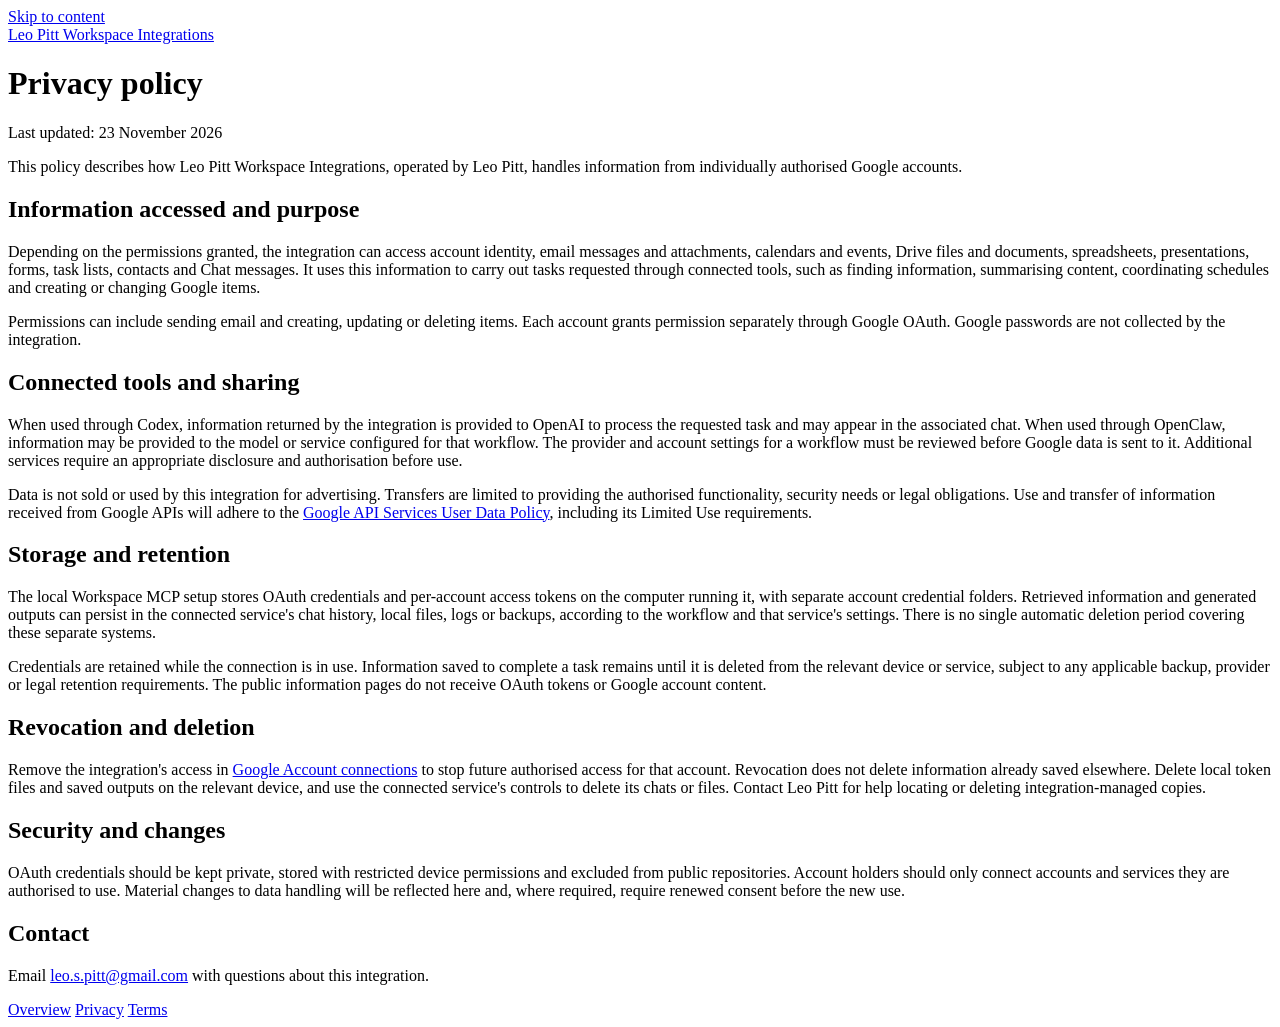
==== docroot/app/public/workspace-integrations/privacy/index.html @ f3321ee7 "Add static Workspace integration information pages" ====
<!doctype html>
<html lang="en">
<head>
  <meta charset="utf-8">
  <meta name="viewport" content="width=device-width, initial-scale=1">
  <title>Privacy policy | Leo Pitt Workspace Integrations</title>
  <meta name="description" content="Privacy policy for Leo Pitt Workspace Integrations.">
  <link rel="canonical" href="https://www.leopitt.co.uk/workspace-integrations/privacy/">
  <link rel="stylesheet" href="/workspace-integrations/styles.css">
</head>
<body>
  <a class="skip-link" href="#main">Skip to content</a>
  <header><a href="/workspace-integrations/">Leo Pitt Workspace Integrations</a></header>
  <main id="main">
    <h1>Privacy policy</h1>
    <p class="updated">Last updated: 23 November 2026</p>
    <p>This policy describes how Leo Pitt Workspace Integrations, operated by Leo Pitt, handles information from individually authorised Google accounts.</p>
<h2>Information accessed and purpose</h2><p>Depending on the permissions granted, the integration can access account identity, email messages and attachments, calendars and events, Drive files and documents, spreadsheets, presentations, forms, task lists, contacts and Chat messages. It uses this information to carry out tasks requested through connected tools, such as finding information, summarising content, coordinating schedules and creating or changing Google items.</p>
<p>Permissions can include sending email and creating, updating or deleting items. Each account grants permission separately through Google OAuth. Google passwords are not collected by the integration.</p>
<h2>Connected tools and sharing</h2><p>When used through Codex, information returned by the integration is provided to OpenAI to process the requested task and may appear in the associated chat. When used through OpenClaw, information may be provided to the model or service configured for that workflow. The provider and account settings for a workflow must be reviewed before Google data is sent to it. Additional services require an appropriate disclosure and authorisation before use.</p>
<p>Data is not sold or used by this integration for advertising. Transfers are limited to providing the authorised functionality, security needs or legal obligations. Use and transfer of information received from Google APIs will adhere to the <a href="https://developers.google.com/terms/api-services-user-data-policy">Google API Services User Data Policy</a>, including its Limited Use requirements.</p>
<h2>Storage and retention</h2><p>The local Workspace MCP setup stores OAuth credentials and per-account access tokens on the computer running it, with separate account credential folders. Retrieved information and generated outputs can persist in the connected service's chat history, local files, logs or backups, according to the workflow and that service's settings. There is no single automatic deletion period covering these separate systems.</p>
<p>Credentials are retained while the connection is in use. Information saved to complete a task remains until it is deleted from the relevant device or service, subject to any applicable backup, provider or legal retention requirements. The public information pages do not receive OAuth tokens or Google account content.</p>
<h2>Revocation and deletion</h2><p>Remove the integration's access in <a href="https://myaccount.google.com/connections">Google Account connections</a> to stop future authorised access for that account. Revocation does not delete information already saved elsewhere. Delete local token files and saved outputs on the relevant device, and use the connected service's controls to delete its chats or files. Contact Leo Pitt for help locating or deleting integration-managed copies.</p>
<h2>Security and changes</h2><p>OAuth credentials should be kept private, stored with restricted device permissions and excluded from public repositories. Account holders should only connect accounts and services they are authorised to use. Material changes to data handling will be reflected here and, where required, require renewed consent before the new use.</p>
    <h2>Contact</h2>
    <p>Email <a href="mailto:leo.s.pitt@gmail.com">leo.s.pitt@gmail.com</a> with questions about this integration.</p>
  </main>
  <footer><nav aria-label="Integration information">
    <a href="/workspace-integrations/">Overview</a>
    <a href="/workspace-integrations/privacy/" aria-current="page">Privacy</a>
    <a href="/workspace-integrations/terms/">Terms</a>
  </nav></footer>
</body>
</html>
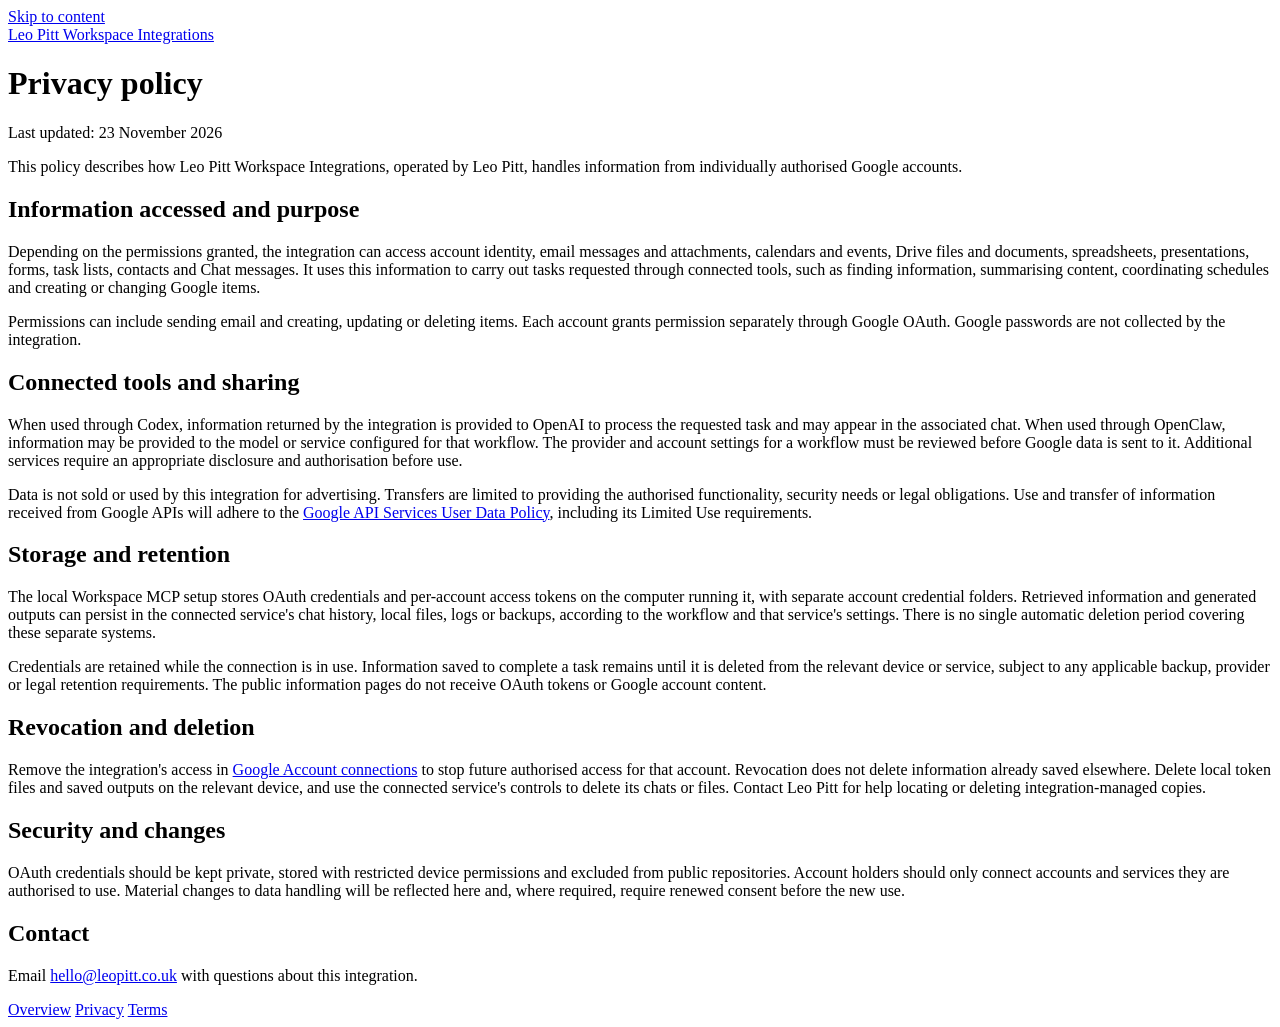
==== commit 2948803b: "Use hello@leopitt.co.uk for integration contact" ====
--- a/docroot/app/public/workspace-integrations/privacy/index.html
+++ b/docroot/app/public/workspace-integrations/privacy/index.html
@@ -24,7 +24,7 @@
 <h2>Revocation and deletion</h2><p>Remove the integration's access in <a href="https://myaccount.google.com/connections">Google Account connections</a> to stop future authorised access for that account. Revocation does not delete information already saved elsewhere. Delete local token files and saved outputs on the relevant device, and use the connected service's controls to delete its chats or files. Contact Leo Pitt for help locating or deleting integration-managed copies.</p>
 <h2>Security and changes</h2><p>OAuth credentials should be kept private, stored with restricted device permissions and excluded from public repositories. Account holders should only connect accounts and services they are authorised to use. Material changes to data handling will be reflected here and, where required, require renewed consent before the new use.</p>
     <h2>Contact</h2>
-    <p>Email <a href="mailto:leo.s.pitt@gmail.com">leo.s.pitt@gmail.com</a> with questions about this integration.</p>
+    <p>Email <a href="mailto:hello@leopitt.co.uk">hello@leopitt.co.uk</a> with questions about this integration.</p>
   </main>
   <footer><nav aria-label="Integration information">
     <a href="/workspace-integrations/">Overview</a>
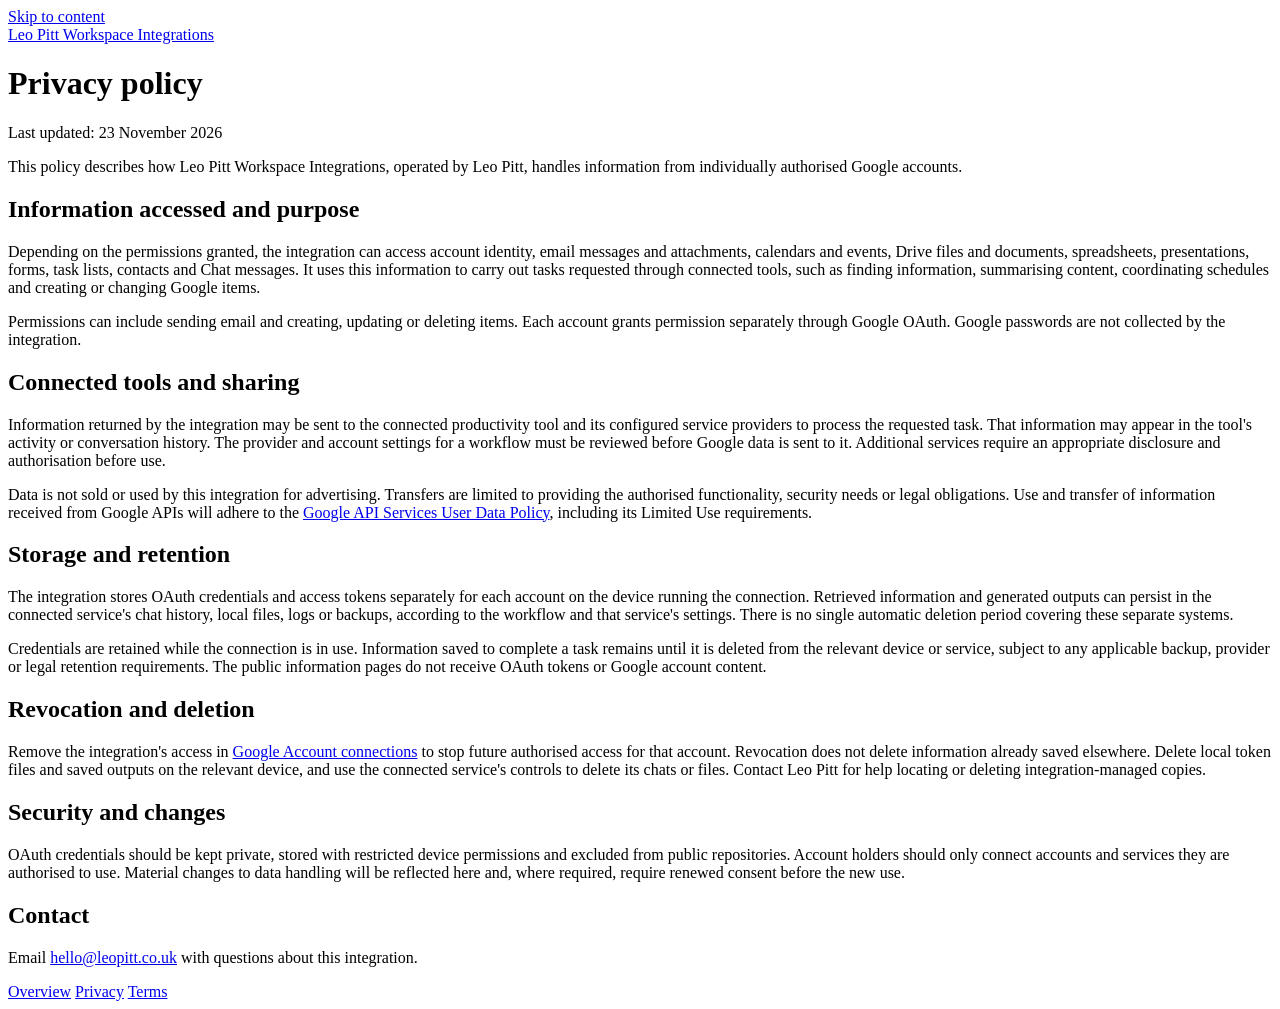
==== commit 1b675258: "Describe connected productivity tools in general terms" ====
--- a/docroot/app/public/workspace-integrations/privacy/index.html
+++ b/docroot/app/public/workspace-integrations/privacy/index.html
@@ -17,9 +17,9 @@
     <p>This policy describes how Leo Pitt Workspace Integrations, operated by Leo Pitt, handles information from individually authorised Google accounts.</p>
 <h2>Information accessed and purpose</h2><p>Depending on the permissions granted, the integration can access account identity, email messages and attachments, calendars and events, Drive files and documents, spreadsheets, presentations, forms, task lists, contacts and Chat messages. It uses this information to carry out tasks requested through connected tools, such as finding information, summarising content, coordinating schedules and creating or changing Google items.</p>
 <p>Permissions can include sending email and creating, updating or deleting items. Each account grants permission separately through Google OAuth. Google passwords are not collected by the integration.</p>
-<h2>Connected tools and sharing</h2><p>When used through Codex, information returned by the integration is provided to OpenAI to process the requested task and may appear in the associated chat. When used through OpenClaw, information may be provided to the model or service configured for that workflow. The provider and account settings for a workflow must be reviewed before Google data is sent to it. Additional services require an appropriate disclosure and authorisation before use.</p>
+<h2>Connected tools and sharing</h2><p>Information returned by the integration may be sent to the connected productivity tool and its configured service providers to process the requested task. That information may appear in the tool's activity or conversation history. The provider and account settings for a workflow must be reviewed before Google data is sent to it. Additional services require an appropriate disclosure and authorisation before use.</p>
 <p>Data is not sold or used by this integration for advertising. Transfers are limited to providing the authorised functionality, security needs or legal obligations. Use and transfer of information received from Google APIs will adhere to the <a href="https://developers.google.com/terms/api-services-user-data-policy">Google API Services User Data Policy</a>, including its Limited Use requirements.</p>
-<h2>Storage and retention</h2><p>The local Workspace MCP setup stores OAuth credentials and per-account access tokens on the computer running it, with separate account credential folders. Retrieved information and generated outputs can persist in the connected service's chat history, local files, logs or backups, according to the workflow and that service's settings. There is no single automatic deletion period covering these separate systems.</p>
+<h2>Storage and retention</h2><p>The integration stores OAuth credentials and access tokens separately for each account on the device running the connection. Retrieved information and generated outputs can persist in the connected service's chat history, local files, logs or backups, according to the workflow and that service's settings. There is no single automatic deletion period covering these separate systems.</p>
 <p>Credentials are retained while the connection is in use. Information saved to complete a task remains until it is deleted from the relevant device or service, subject to any applicable backup, provider or legal retention requirements. The public information pages do not receive OAuth tokens or Google account content.</p>
 <h2>Revocation and deletion</h2><p>Remove the integration's access in <a href="https://myaccount.google.com/connections">Google Account connections</a> to stop future authorised access for that account. Revocation does not delete information already saved elsewhere. Delete local token files and saved outputs on the relevant device, and use the connected service's controls to delete its chats or files. Contact Leo Pitt for help locating or deleting integration-managed copies.</p>
 <h2>Security and changes</h2><p>OAuth credentials should be kept private, stored with restricted device permissions and excluded from public repositories. Account holders should only connect accounts and services they are authorised to use. Material changes to data handling will be reflected here and, where required, require renewed consent before the new use.</p>
